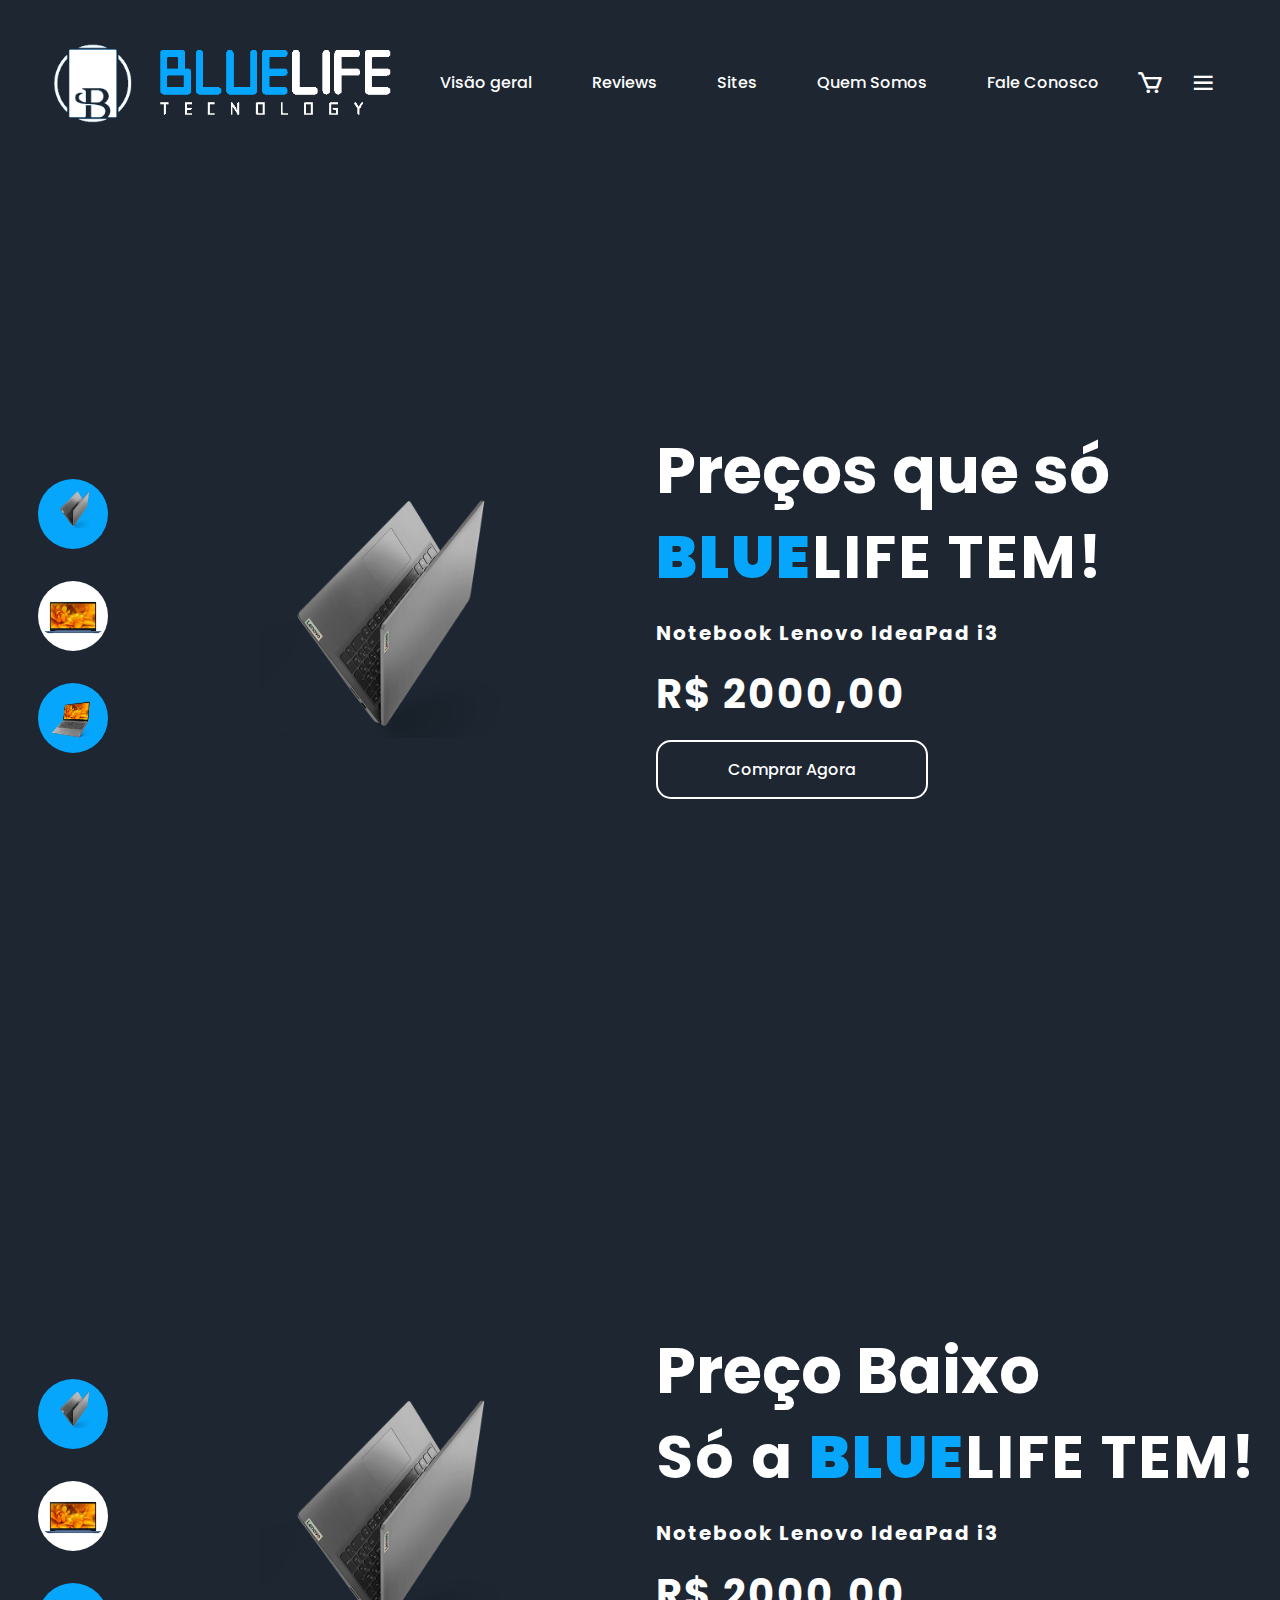
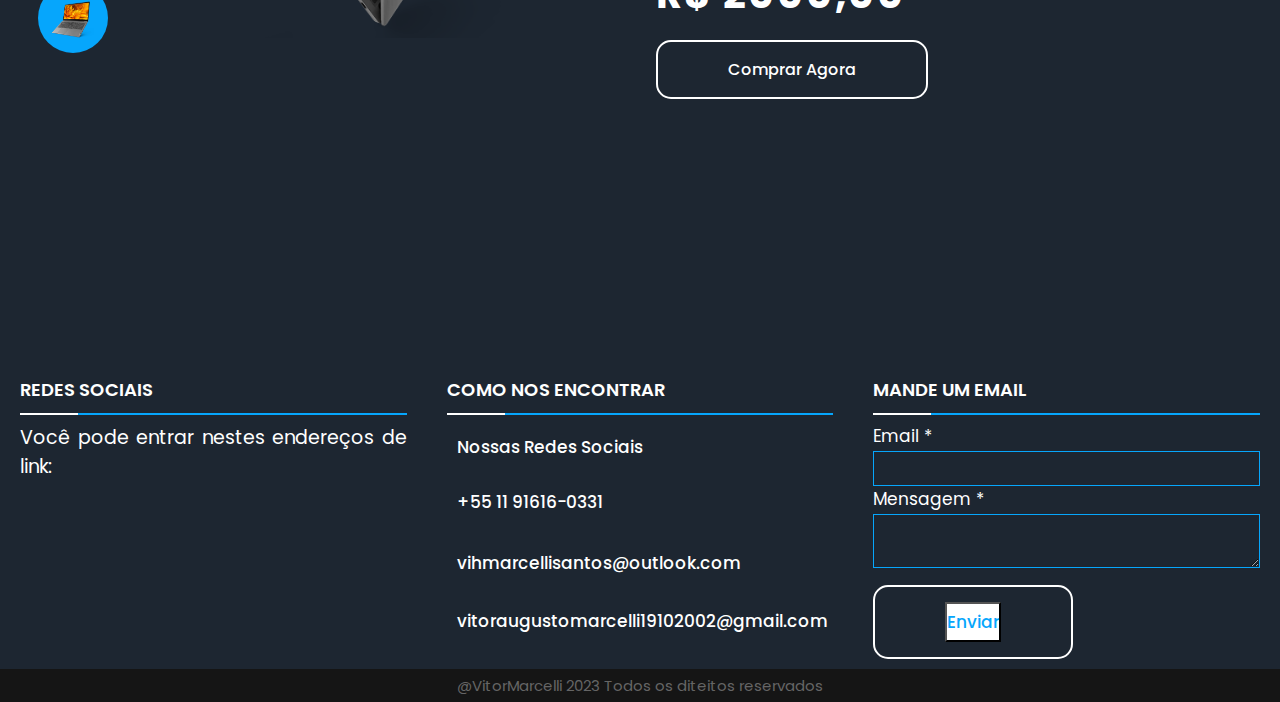
==== index.html @ cbb7ad62 "Commit Inicial" ====
<!DOCTYPE html>
<html lang="en">
<head>
    <meta charset="UTF-8">
    <meta http-equiv="X-UA-Compatible" content="IE=edge">
    <meta name="viewport" content="width=device-width, initial-scale=1.0">
    <link rel="stylesheet"
    href="https://cdn.jsdelivr.net/npm/boxicons@latest/css/boxicons.min.css">
    <!-- or -->
    <link rel="stylesheet"
    href="https://unpkg.com/boxicons@latest/css/boxicons.min.css">
    <link rel="preconnect" href="https://fonts.googleapis.com">
    <link rel="preconnect" href="https://fonts.gstatic.com" crossorigin>
    <link href="https://fonts.googleapis.com/css2?family=Poppins:wght@300;400;500;600;700;800;900&display=swap" rel="stylesheet">
    <link rel="stylesheet" href="css/style.css">
    
    <title>BLUELIFE TECNOLOGY</title>
</head>
<body>

    <header>
        <a href="#" class="logo"><img class="blueimage2" src="img/b.PNG" alt=""><img class="blueimage" src="img/BLUE.png" alt="BLUELIFE"></a>

        <ul class="navegação">
            <li><a href="index.html">Visão geral</a></li>
            <li><a href="review.html">Reviews</a></li>
            <li><a href="sites.html">Sites</a></li>
            <li><a href="quemsomos.html">Quem Somos</a></li>
            <li><a href="faleconosco.html">Fale Conosco</a></li>
        </ul><!--navegação-->

        <div class="header-icons">
            <i class='bx bx-cart'></i>
            <div id="menu"><i class='bx bx-menu'></i></div>
        </div><!--header-icons-->
    </header>

    <section class="home">
        <div class="home-img">
            <img src="img/product1.png" class="one">
        </div><!--home-img-->

        <div class="home-text">

            <h1 >Preços que só</h1> 
            <h2><strong class="bluestrong">BLUE</strong>LIFE TEM!</h2>
            <h4>Notebook Lenovo IdeaPad i3 </h4>
            <h3>R$ 2000,00</h3>
            <a href="#" class="btn">Comprar Agora</a>
            
        </div><!--home-text-->

        <div class="main">
            <div class="row">
                <li><img src="img/main1.png"  id="imgslider" onclick="slider('img/product1.png')"></li>
            </div><!--row-->
    
            <div class="row2">
                <li><img src="img/main2.png" id="imgslider" onclick="slider('img/product2.png')"></li>
            </div><!--row2-->
    
            <div class="row3">
                <li><img src="img/main3.png" id="imgslider" onclick="slider('img/product3.png')"></li>
            </div><!--row3-->
        </div><!--main-->
    </section><!--home-->


   
    <section class="home">

        <div class="main">
            <div class="row">
                <li><img src="img/main1.png"  id="imgslider" onclick="slider('img/product1.png')"></li>
            </div><!--row-->
    
            <div class="row2">
                <li><img src="img/main2.png" id="imgslider" onclick="slider('img/product2.png')"></li>
            </div><!--row2-->
    
            <div class="row3">
                <li><img src="img/main3.png" id="imgslider" onclick="slider('img/product3.png')"></li>
            </div><!--row3-->
        </div><!--main-->

        <div class="home-img">
            <img src="img/product1.png" class="one">
        </div><!--home-img-->

        <div class="home-text">

            <h1 >Preço Baixo</h1> 
            <h2>Só a <strong class="bluestrong">BLUE</strong>LIFE TEM!</h2>
            <h4>Notebook Lenovo IdeaPad i3 </h4>
            <h3>R$ 2000,00</h3>
            <a href="#" class="btn">Comprar Agora</a>
            
        </div><!--home-text-->

        
    </section><!--home-->



    <footer>
        <div class="main-content">
            <div class="left box">
                <h2 class="footer__texto"> Redes Sociais </h2>
                <div class="content">
                    <p class="footer__p">Você pode entrar nestes endereços de link:</p>
    
                    <div class="social">
                        <a href="https://github.com/VitorMarcelli" target="_blank"><span><i class="fab fa-github"></i></a></span>
                        <a href="https://br.linkedin.com/in/vitor-augusto-marcelli-ba4070220" target="_blank"><span><i class="fab fa-linkedin"></i></a></span>
                        <a href="" target="_blank"><span class="fab fa-instagram"></span></a>
                    </div>
                </div>
            </div>
            <!--left box-->
            <div class="center box">
                <h2 class="footer__texto">Como nos Encontrar</h2>
                <div class="content">
                    <div class="place">
                        <span class="fas fa-map-marker"></span>
                        <span class="text">Nossas Redes Sociais</span>
                    </div>
    
                    <div class="phone">
                        <span class="fas fas fa-phone-alt"></span>
                        <span class="text">+55 11 91616-0331</span>
                    </div>
    
                    <div class="email">
                        <span class="fas fa-envelope"></span>
                        <span class="text">vihmarcellisantos@outlook.com</span>
                    </div>
                    <div class="email" style="margin-top: 0.8em;">
                        <span class="fas fa-envelope"></span>
                        <span class="text">vitoraugustomarcelli19102002@gmail.com</span>
                    </div>
                </div>
            </div>
            <div class="right box">
                <h2 class="footer__texto">Mande um email</h2>
                <div class="content">
                    <form action="#">
                        <div class="email">
                            <div class="text text__email">Email *</div>
                            <input type="email" required>
                        </div>
                        <div class="msg">
                            <div class="text text__email">Mensagem *</div>
                            <textarea rows="2" cols="25" required></textarea>
                        </div>
                        <div class="btn">
                            <button type="submit">Enviar</button>
                    
                        </div>
                        
                    </form>
                </div>
            </div>
        </div>
        <!--main-content-->
        <div class="bottom">
            <div class="center">
                <span class="credit">@VitorMarcelli</span>
                <span class="far fa-copyright">2023 Todos os diteitos reservados</span>
            </div>
        </div>
    </footer>
     
  
    <script>
        function slider (anything){
            document.querySelector ('.one') .src = anything;
        };

       let menu = document.querySelector ('#menu-icon');
       let navbar = document.querySelector ('.navbar');

       menu.onclick = () => {
        menu.classList.toggle ('bx-x');
        navbar.classList.toggle ('open');
       }
    </script>
    
</body>
</html>
---- css/style.css ----
*{
    margin: 0;
    padding: 0;
    box-sizing: border-box;
    font-family: 'Poppins', sans-serif;
    text-decoration: none;
    list-style: none;
    
}


.bluestrong{
    color: #06A6FC;
}

.blueimage{
    width: 9em;
    
}

.blueimage2 
{
    width: 4em;
}

#imgslider{
    width: 100px;
    margin-top: 10px;
}

:root{
    --bg-color:var(--bg-color) #1d2631;
    --tex-color: #fff;
    --main-color: #06A6FC;
    --other-color: #fcfcfc;
    --h1-font: 4rem;
    --p-font: 1rem;
}


body{
    background-color:#1d2631 ;
    color: var(--tex-color);
}



header{
    
    width: 100%;
    top: 0;
    right: 20px;
    
    z-index: 1000;
    display: flex;
    align-items: center;
    justify-content: space-between;
    padding: 30px 3%;

}


.logo{
    display: flex;
    align-items: center;
    color: var(--tex-color);
    font-size: 28px;
    font-weight: bold;
}

.logo i{
    color: var(--main-color);
    font-size: 32px;
    margin-right: 5px;
}

.navegação{
    display: flex;
}

.navegação a{
    color: var(--other-color);
    font-size: var(--p-font);
    font-weight: 500;
    margin: 0 30px;
    transition: a .55s ease;
}

.navegação a:hover{
    color: var(--main-color);

}


.header-icons{
    display: flex;
    align-items: center;
}

#menu{
    font-size: 35px;
    color: var(--tex-color);
    z-index: 10001;
    cursor: pointer;
}

.header-icons i{
    margin-right: 25px;
    font-size: 28px;
    cursor: pointer;
    transition: all .5s ease;
}

.header-icons i:hover{
    transform: translateY(-5px);
    color: var(--main-color);
}


.section{

    padding: 0 15%;
}
.home{
    position: relative;
    height: 100vh;
    width: 100%;
    display: grid;
    grid-template-columns: repeat(2, 1fr);
    align-items: center;
    gap: 2rem;
    top: 0em;
}

.home-text h1{
    font-size: var(--h1-font);
    line-height: 1.2;
    margin-bottom: 2px;
}

.home-text h5{
    color: #ffffff99;
    font-size: 14px;
    font-weight: 400;
    margin-bottom: 60px;
}

.home-text h2{
    font-size: 60px;
    font-weight: 700;
    letter-spacing: 2px;
    margin-bottom: 16px;
}

.home-text h3{
    font-size: 40px;
    font-weight: 700;
    letter-spacing: 2px;
    margin-bottom: 16px;
}

.home-text h4{
    font-size: 20px;
    font-weight: 700;
    letter-spacing: 2px;
    margin-bottom: 16px;
}


.home-img img{
    max-width: 100%;
    width: 28rem;
    height: auto;
    margin-left: 25%;
}


.btn{
    border-radius: 15px;
    display: inline-block;
    padding: 15px 70px;
    font-size: 16px;
    font-weight: 500;
    background: transparent;
    border: solid 2px var(--tex-color);
    transition: all.55 ease;
    color: #fff;
}

.btn:hover{
    background-color: #06A6FC;
    border: 2px solid var(--tex-color);
    color: #fff;
}

.main{
    position: absolute;
    top: 50%;
    left: 3%;
    transform: translateY(-50%);
    display: flex;
    flex-direction: column;
    justify-content: center;
    align-items: center;
    gap: 2rem;
}

.main li img{
    width: 50px;
    height: auto;
    max-width: 100%;
}

.row{
    background: var(--main-color);
    height: 70px;
    width: 70px;
    border-radius: 50%;
    justify-content: center;
    transition: all.55s ease;
    cursor: pointer;
    display: inline-flex;
}

.row:hover {
    transform: translateY(-8px);

}

.row2{
    background: #fff;
    height: 70px;
    width: 70px;
    border-radius: 50%;
    display: inline-flex;
    align-items: center;
    justify-content: center;
    transition: all.55s ease;
    cursor: pointer;
}

.row2:hover{
    transform: translateY(-8px);
}

.row3{
    background: #06A6FC;
    height: 70px;
    width: 70px;
    border-radius: 50%;
    display: inline-flex;
    align-items: center;
    justify-content: center;
    transition: all.55s ease;
    cursor: pointer;

}

.row3:hover{
    transform: translateY(-8px);
}

footer{
    /* position: fixed; */
    bottom: 0px;
    width: 100%;
   background-image: linear-gradient(to left,#1d2631  40%, #1d2631); 
}
.main-content{
    display: flex;
}
.main-content .box{
    flex-basis: 50%;
    padding: 10px 20px;
}
.box h2{
    font-size: 18px;
    font-weight: 600;
    text-transform: uppercase;
}
.box .content{
    margin: 20px 0 0 0;
    position: relative;
}
.box .content:after{
    position: absolute;
    content: '';
    width: 15%;
    height: 2px;
    background: #fff;
    top: -10px;
    
}

.footer__p{
    color: #fff;
    font-size: 19px;
}

.footer__texto{
    color: white;
}

.text{
    color: #fff;
}



.email{
    margin-top: 1em;
}





.box .content:before{
    position: absolute;
    content: '';
    height: 2px;
    width: 100%;
    background: #06A6FC;
    top: -10px;
}
.left .content .social{
    margin: 20px 0 0 0;
}
.left .content .social a{
    padding: 0 2px;
}
.left .content .social a span{
    width: 40px;
    height: 40px;
    background: #1a1a1a;
    text-align: center;
    line-height: 40px;
    border-radius: 5px;
    font-size: 18px;
    transition: 0.3s;
}
.left .content .social a span:hover{
    background: #808080;
}
.left .content p{
    text-align: justify;
}
.center .content .fas{
    font-size: 23px;
    background: white;
    width: 45px;
    height: 45px ;
    line-height: 45px;
    text-align: center;
    border-radius: 50%;
    transition: 0.3s;
    cursor: pointer;
}
.center .content .fas:hover{
    background: #808080;
}
.center .content .text{
    font-size: 17px;
    font-weight: 500;
    padding-left: 10px;
}
.center .content .phone{
    margin: 10px 0;
}
.center .content .msg{
    margin-top: 10px;
}
.right form input, .right form textarea{
    width: 100%;
    font-size: 17px;
    background: #1d2631;
    padding-left: 10px;
    border: 1px solid #06A6FC;
    color: white;
    
}
.right form input{
    height: 35px;
}
.right form input:focus,
.right form textarea:focus{
    /* outline-color: #3498db; */
}
.right form .text{
    font-size: 17px;
    margin-bottom: 2px;
    color: #fff;
}
.right form .btn{
    margin-top: 10px;
}
.right form .btn button{
    height: 40px;
    width: 100%;
    background: white;
    color: #06A6FC;
    font-size: 17px;
    font-weight: 500;
    cursor: pointer;
    transition: .3s;

}
.right form .btn button:hover{
    background: #808080;
}
.bottom .center{
    padding: 5px;
    font-size: 15px;
    background: #151515;
    text-align: center;
}
.bottom .center span{
    color: #656565;
}
.bottom .center a{
    
    text-decoration: none;
}
.bottom .center a:hover{
    text-decoration: underline;
}
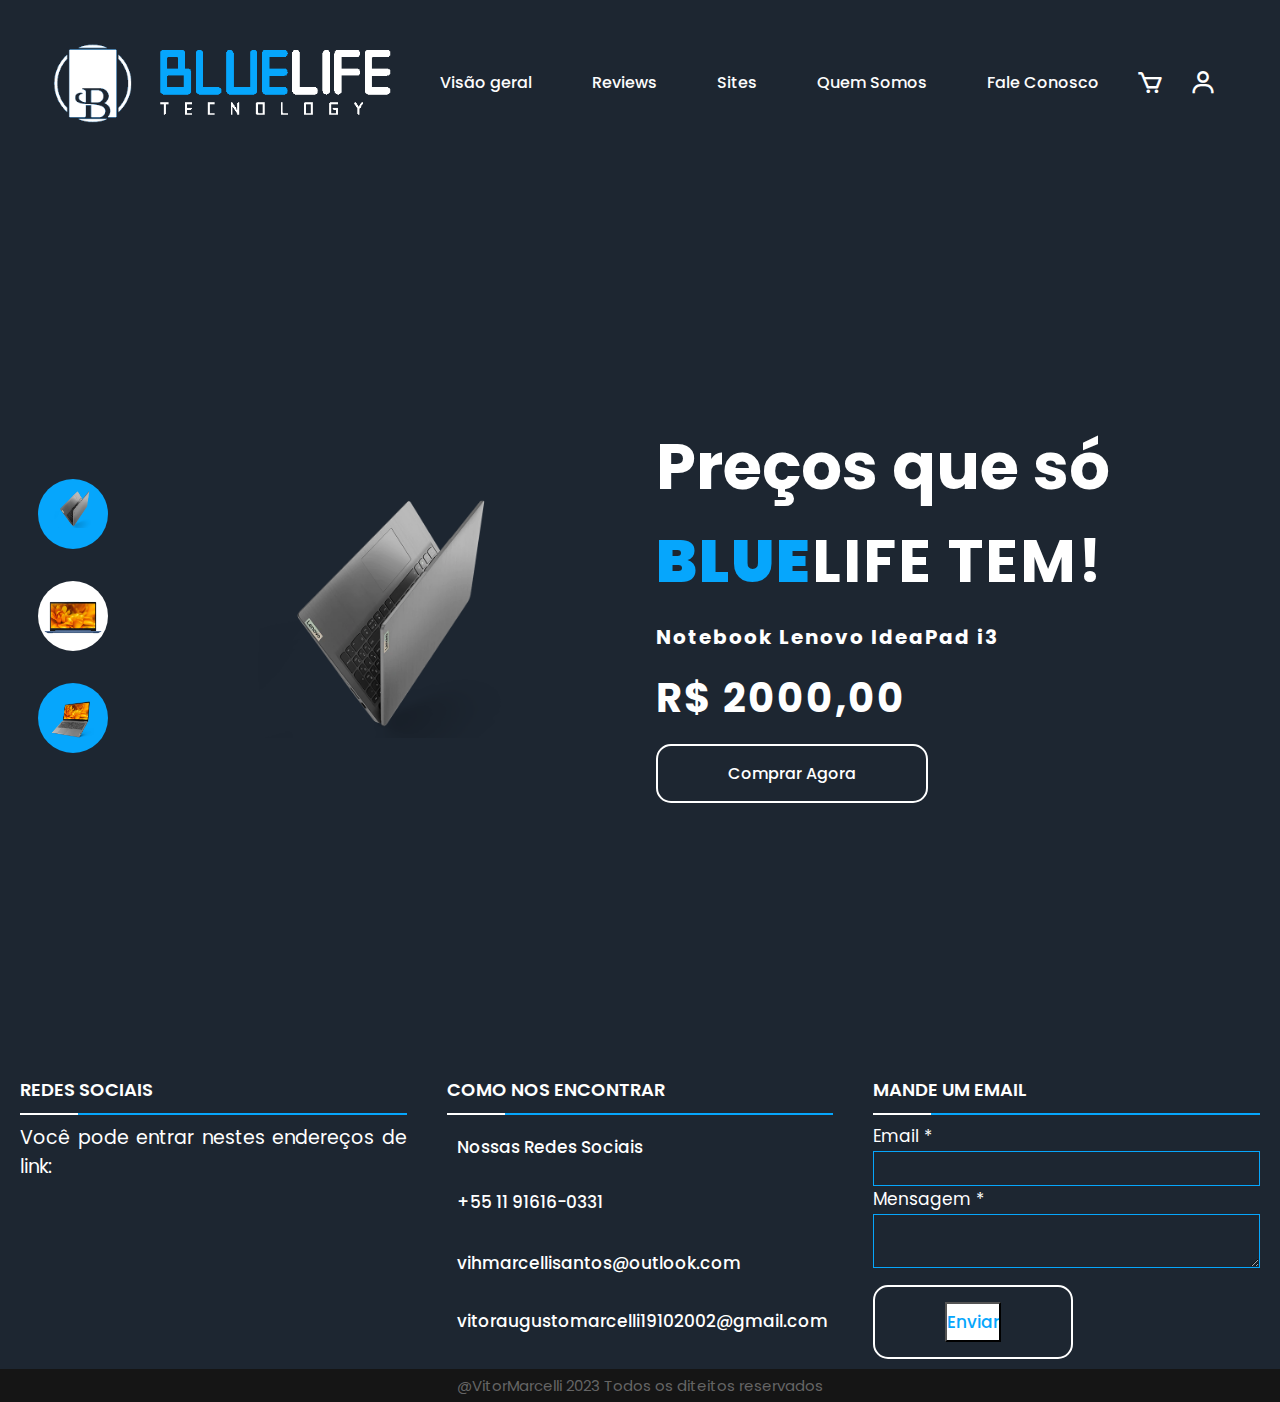
==== commit 2d1f1b00: "2º Commit Atualizado" ====
--- a/index.html
+++ b/index.html
@@ -18,22 +18,22 @@
 </head>
 <body>
 
-    <header>
+    <nav class="menu">
         <a href="#" class="logo"><img class="blueimage2" src="img/b.PNG" alt=""><img class="blueimage" src="img/BLUE.png" alt="BLUELIFE"></a>
 
         <ul class="navegação">
-            <li><a href="index.html">Visão geral</a></li>
-            <li><a href="review.html">Reviews</a></li>
-            <li><a href="sites.html">Sites</a></li>
-            <li><a href="quemsomos.html">Quem Somos</a></li>
-            <li><a href="faleconosco.html">Fale Conosco</a></li>
+            <li><a href="#home">Visão geral</a></li>
+            <li><a href="#reviews">Reviews</a></li>
+            <li><a href="#sites">Sites</a></li>
+            <li><a href="#quemsomos">Quem Somos</a></li>
+            <li><a href="#faleconosco">Fale Conosco</a></li>
         </ul><!--navegação-->
 
         <div class="header-icons">
             <i class='bx bx-cart'></i>
-            <div id="menu"><i class='bx bx-menu'></i></div>
+            <div id="menu"><i class='bx bx-user'></i></div>
         </div><!--header-icons-->
-    </header>
+    </nav>
 
     <section class="home">
         <div class="home-img">
@@ -63,41 +63,6 @@
                 <li><img src="img/main3.png" id="imgslider" onclick="slider('img/product3.png')"></li>
             </div><!--row3-->
         </div><!--main-->
-    </section><!--home-->
-
-
-   
-    <section class="home">
-
-        <div class="main">
-            <div class="row">
-                <li><img src="img/main1.png"  id="imgslider" onclick="slider('img/product1.png')"></li>
-            </div><!--row-->
-    
-            <div class="row2">
-                <li><img src="img/main2.png" id="imgslider" onclick="slider('img/product2.png')"></li>
-            </div><!--row2-->
-    
-            <div class="row3">
-                <li><img src="img/main3.png" id="imgslider" onclick="slider('img/product3.png')"></li>
-            </div><!--row3-->
-        </div><!--main-->
-
-        <div class="home-img">
-            <img src="img/product1.png" class="one">
-        </div><!--home-img-->
-
-        <div class="home-text">
-
-            <h1 >Preço Baixo</h1> 
-            <h2>Só a <strong class="bluestrong">BLUE</strong>LIFE TEM!</h2>
-            <h4>Notebook Lenovo IdeaPad i3 </h4>
-            <h3>R$ 2000,00</h3>
-            <a href="#" class="btn">Comprar Agora</a>
-            
-        </div><!--home-text-->
-
-        
     </section><!--home-->
 
 
@@ -170,6 +135,7 @@
         </div>
     </footer>
      
+    <script rel="stylesheet" src="js/scriptjs.js"></script>
   
     <script>
         function slider (anything){
--- a/css/style.css
+++ b/css/style.css
@@ -43,9 +43,7 @@
     color: var(--tex-color);
 }
 
-
-
-header{
+nav{
     
     width: 100%;
     top: 0;
@@ -132,10 +130,12 @@
     top: 0em;
 }
 
+
+
 .home-text h1{
     font-size: var(--h1-font);
     line-height: 1.2;
-    margin-bottom: 2px;
+    margin-bottom: 10px;
 }
 
 .home-text h5{
@@ -173,6 +173,7 @@
     height: auto;
     margin-left: 25%;
 }
+
 
 
 .btn{
@@ -205,6 +206,8 @@
     gap: 2rem;
 }
 
+
+
 .main li img{
     width: 50px;
     height: auto;
@@ -423,4 +426,5 @@
 }
 .bottom .center a:hover{
     text-decoration: underline;
-}+}
+
